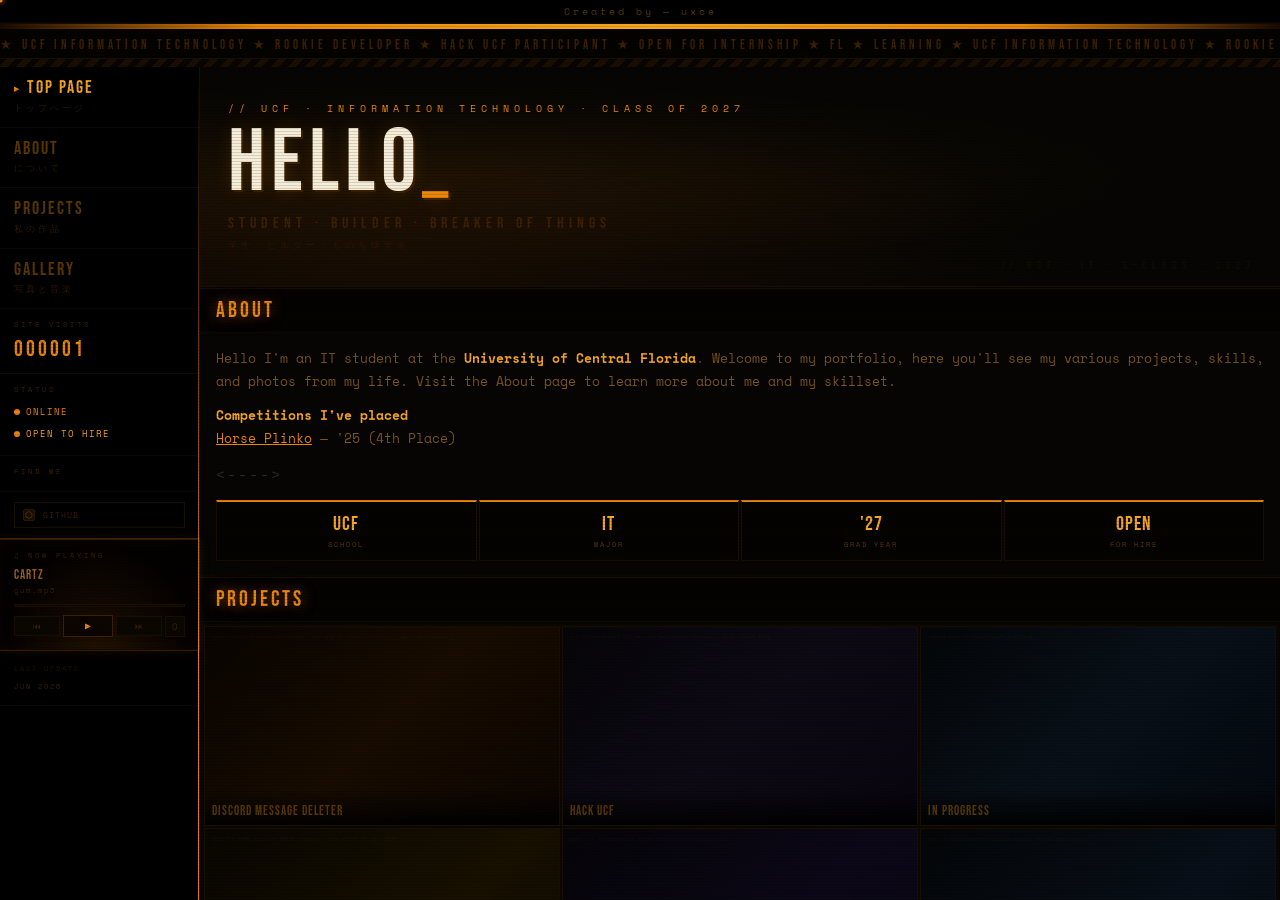
==== index.html @ 375479e5 "Add files via upload" ====
<!DOCTYPE html>
<html lang="en">
<head>
<meta charset="UTF-8">
<meta name="viewport" content="width=device-width, initial-scale=1.0">
<title>UXCE</title>
<link rel="icon" href="assets/images/favicon.ico">
<style>
  *, *::before, *::after { margin: 0; padding: 0; box-sizing: border-box; }

  html, body {
    width: 100%; height: 100%;
    background: #060503;
    overflow: hidden;
  }

  /* The iframe fills the entire viewport */
  #pageFrame {
    width: 100%;
    height: 100%;
    border: none;
    display: block;
  }
</style>
</head>
<body>

<!-- Hidden persistent audio — never destroyed on navigation -->
<audio id="shellAudio" preload="auto"></audio>

<!-- The entire visible site lives inside this iframe -->
<iframe id="pageFrame" src="home.html" title="UXCE"></iframe>

<script>
(function () {
  const audio = document.getElementById('shellAudio');
  const frame = document.getElementById('pageFrame');

  /* ── PLAYLIST (mirrors player.js) ── */
  const playlist = [
    { title: 'Cartz',    artist: 'gum.mp3',     src: 'https://pub-f3421bbecaba465e83e033376eb8cdb2.r2.dev/music/cartz.mp3',    duration: '2:50' },
    { title: 'Till Dawn', artist: 'Janaway',     src: 'https://pub-f3421bbecaba465e83e033376eb8cdb2.r2.dev/music/TillDawn.mp3', duration: '5:22' },
    { title: 'I Could Take U There', artist: 'DazeGxd',  src: 'https://pub-f3421bbecaba465e83e033376eb8cdb2.r2.dev/music/iCouldTakeUthere.mp3',  duration: '3:21' },
    { title: 'Get Lit',  artist: 'ANDRS', src: 'https://pub-f3421bbecaba465e83e033376eb8cdb2.r2.dev/music/getLit.mp3',  duration: '2:23' },

  ];

  let curIdx  = 0;
  let looping = false;
  let playing = false;

  /* ── LOAD + PLAY ── */
  function loadTrack(idx, autoplay) {
    curIdx = ((idx % playlist.length) + playlist.length) % playlist.length;
    const t = playlist[curIdx];
    audio.src = t.src;
    if (autoplay) {
      audio.play().catch(() => {});
      playing = true;
    }
    broadcastState();
  }

  audio.addEventListener('ended', () => {
    if (looping) audio.play();
    else loadTrack(curIdx + 1, true);
  });

  audio.addEventListener('timeupdate', broadcastState);

  /* ── BROADCAST STATE TO IFRAME ── */
  function broadcastState() {
    if (!frame.contentWindow) return;
    const t = playlist[curIdx];
    frame.contentWindow.postMessage({
      type: 'MP_STATE',
      playing: !audio.paused,
      muted:   audio.muted,
      volume:  audio.volume,
      current: audio.currentTime,
      duration: audio.duration || 0,
      title:   t?.title  || '',
      artist:  t?.artist || '',
      idx:     curIdx,
      total:   playlist.length,
    }, '*');
  }

  /* ── HANDLE COMMANDS FROM IFRAME ── */
  window.addEventListener('message', e => {
    const d = e.data;
    if (!d || !d.type) return;

    switch (d.type) {
      case 'MP_PLAY':
        if (!audio.src) loadTrack(0, true);
        else { audio.play().catch(() => {}); playing = true; }
        broadcastState();
        break;
      case 'MP_PAUSE':
        audio.pause();
        playing = false;
        broadcastState();
        break;
      case 'MP_PREV':
        loadTrack(curIdx - 1, !audio.paused);
        break;
      case 'MP_NEXT':
        loadTrack(curIdx + 1, !audio.paused);
        break;
      case 'MP_TRACK':
        loadTrack(d.idx, true);
        break;
      case 'MP_MUTE':
        audio.muted = d.muted;
        broadcastState();
        break;
      case 'MP_VOLUME':
        audio.volume = d.volume;
        broadcastState();
        break;
      case 'MP_SEEK':
        if (audio.duration) {
          audio.currentTime = d.isFraction ? d.time * audio.duration : d.time;
        }
        broadcastState();
        break;
      case 'MP_LOOP':
        looping = d.loop;
        broadcastState();
        break;
      case 'MP_NAVIGATE':
        // Iframe page asking to change pages
        frame.src = d.href;
        break;
      case 'MP_READY':
        // New page loaded, send state immediately
        broadcastState();
        break;
    }
  });

  /* ── Start muted, play on first click ── */
  audio.volume = 0.1;
  loadTrack(0, true);

   /*
   window.addEventListener('message', e => {
    if (e.data?.type === 'MP_FIRST_CLICK' && audio.paused) {
      audio.play().catch(() => {});
      playing = true;
      broadcastState();
    }
  }, { once: true }); 
  
  */

})();
</script>
</body>
</html>
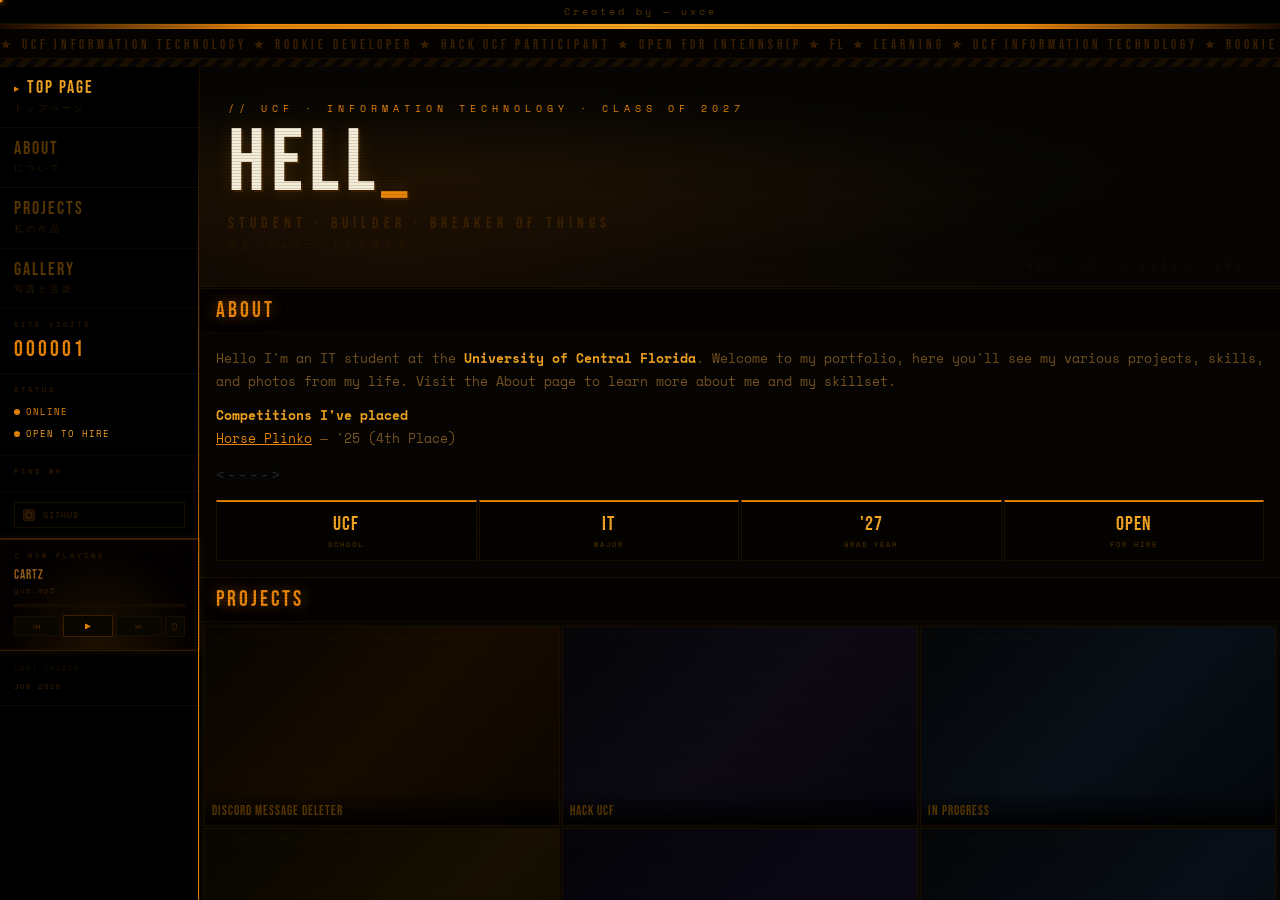
==== commit 0866c3a5: "Update index.html" ====
--- a/index.html
+++ b/index.html
@@ -4,8 +4,8 @@
 <meta charset="UTF-8">
 <meta name="viewport" content="width=device-width, initial-scale=1.0">
 <title>UXCE</title>
-<link rel="icon" href="assets/images/favicon.ico">
-<style>
+<link rel="icon" href="pics/favicon.ico">
+ <style>
   *, *::before, *::after { margin: 0; padding: 0; box-sizing: border-box; }
 
   html, body {
@@ -158,4 +158,4 @@
 })();
 </script>
 </body>
-</html>+</html>
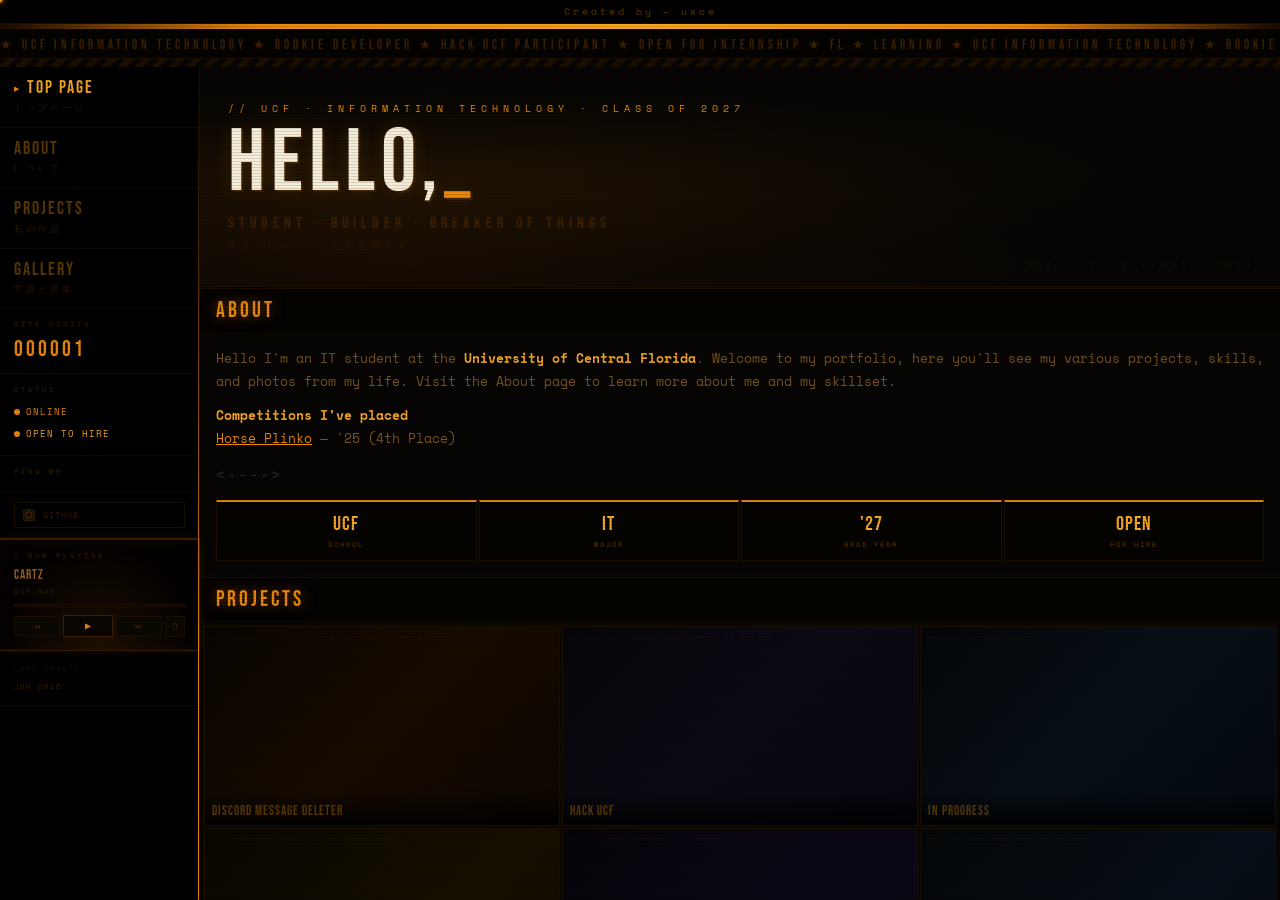
==== commit cc66d4d4: "more edits" ====
--- a/index.html
+++ b/index.html
@@ -14,7 +14,6 @@
     overflow: hidden;
   }
 
-  /* The iframe fills the entire viewport */
   #pageFrame {
     width: 100%;
     height: 100%;
@@ -25,7 +24,7 @@
 </head>
 <body>
 
-<!-- Hidden persistent audio — never destroyed on navigation -->
+<!-- Hidden persistent audio-->
 <audio id="shellAudio" preload="auto"></audio>
 
 <!-- The entire visible site lives inside this iframe -->
@@ -36,7 +35,7 @@
   const audio = document.getElementById('shellAudio');
   const frame = document.getElementById('pageFrame');
 
-  /* ── PLAYLIST (mirrors player.js) ── */
+  /* ── playlist this is linked with js memba ── */
   const playlist = [
     { title: 'Cartz',    artist: 'gum.mp3',     src: 'https://pub-f3421bbecaba465e83e033376eb8cdb2.r2.dev/music/cartz.mp3',    duration: '2:50' },
     { title: 'Till Dawn', artist: 'Janaway',     src: 'https://pub-f3421bbecaba465e83e033376eb8cdb2.r2.dev/music/TillDawn.mp3', duration: '5:22' },
@@ -49,7 +48,7 @@
   let looping = false;
   let playing = false;
 
-  /* ── LOAD + PLAY ── */
+  /* ── load + play ── */
   function loadTrack(idx, autoplay) {
     curIdx = ((idx % playlist.length) + playlist.length) % playlist.length;
     const t = playlist[curIdx];
@@ -68,7 +67,7 @@
 
   audio.addEventListener('timeupdate', broadcastState);
 
-  /* ── BROADCAST STATE TO IFRAME ── */
+  /* ── broadcast to iframe ── */
   function broadcastState() {
     if (!frame.contentWindow) return;
     const t = playlist[curIdx];
@@ -86,7 +85,7 @@
     }, '*');
   }
 
-  /* ── HANDLE COMMANDS FROM IFRAME ── */
+  /* ── iframe handler ── */
   window.addEventListener('message', e => {
     const d = e.data;
     if (!d || !d.type) return;
@@ -140,7 +139,7 @@
     }
   });
 
-  /* ── Start muted, play on first click ── */
+
   audio.volume = 0.1;
   loadTrack(0, true);
 
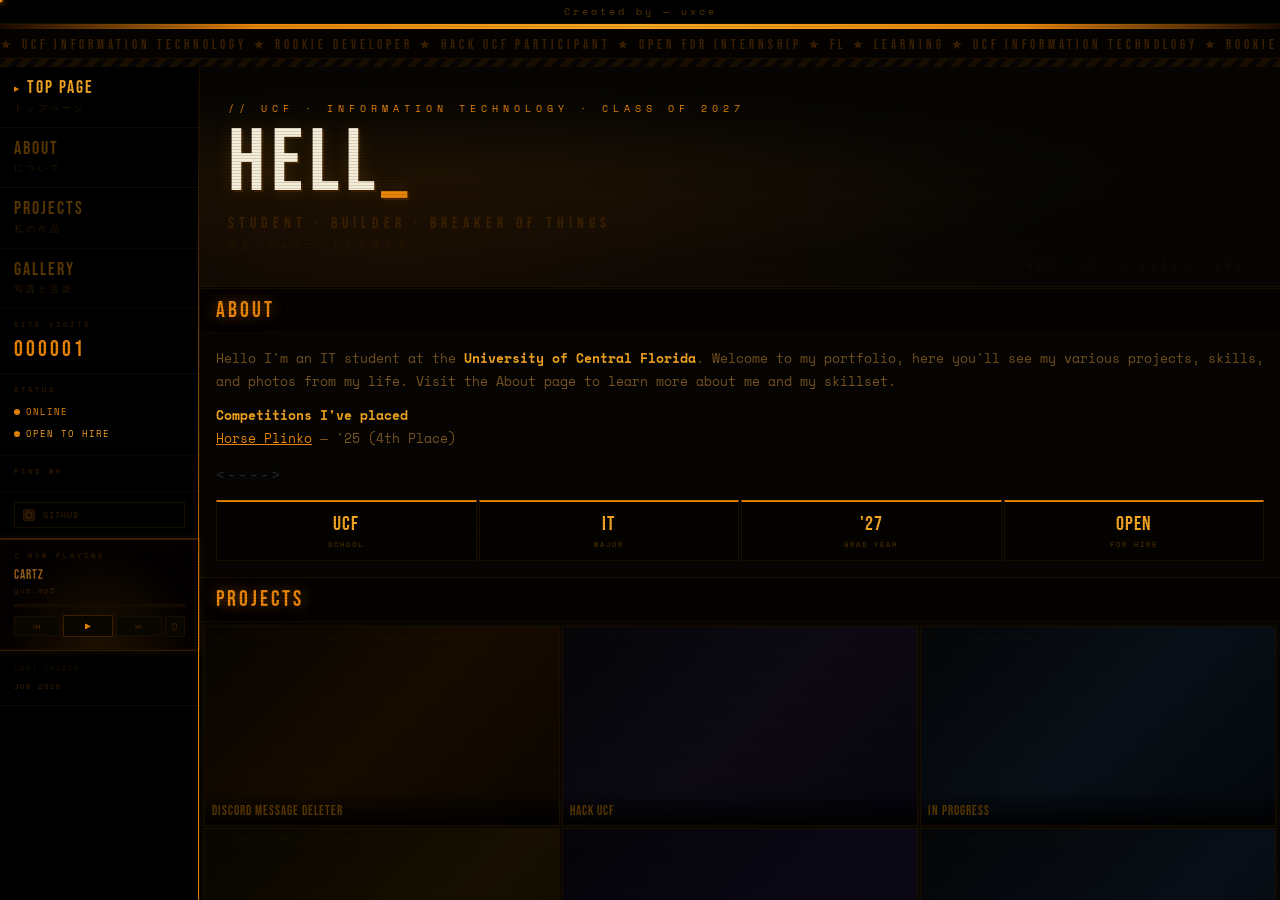
==== commit 5a971646: "Add Music" ====
--- a/index.html
+++ b/index.html
@@ -41,6 +41,8 @@
     { title: 'Till Dawn', artist: 'Janaway',     src: 'https://pub-f3421bbecaba465e83e033376eb8cdb2.r2.dev/music/TillDawn.mp3', duration: '5:22' },
     { title: 'I Could Take U There', artist: 'DazeGxd',  src: 'https://pub-f3421bbecaba465e83e033376eb8cdb2.r2.dev/music/iCouldTakeUthere.mp3',  duration: '3:21' },
     { title: 'Get Lit',  artist: 'ANDRS', src: 'https://pub-f3421bbecaba465e83e033376eb8cdb2.r2.dev/music/getLit.mp3',  duration: '2:23' },
+    { title: 'BACKBONE',  artist: 'NOTION', src: 'https://pub-f3421bbecaba465e83e033376eb8cdb2.r2.dev/music/NOTION%20-%20BACKBONE.mp3',  duration: '3:07' },
+
 
   ];
 
